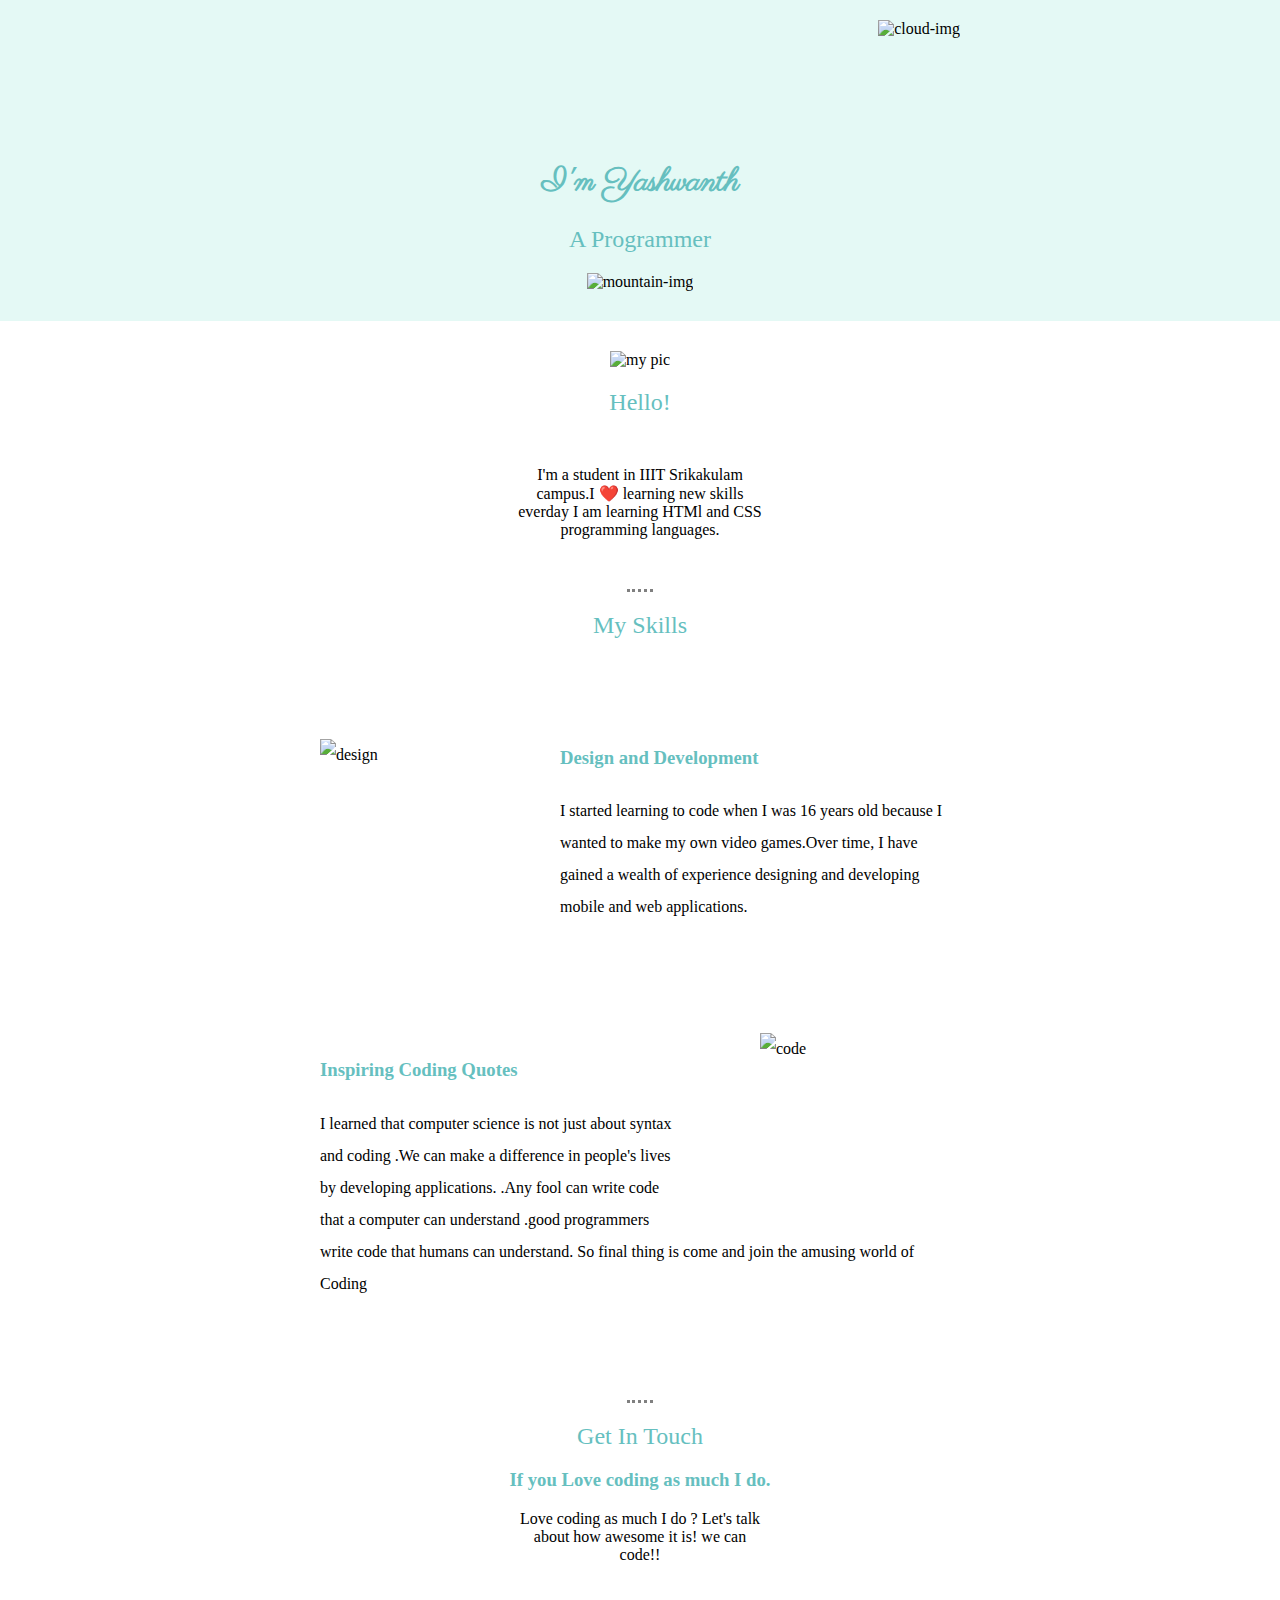
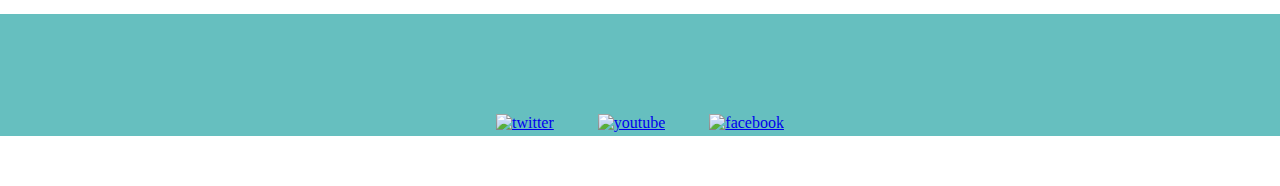
==== my sites.html @ 66504311 "Add files via upload" ====
<!DOCTYPE html>
<html lang="en">
<head>
    <meta charset="UTF-8">
    <title>my sites</title>
    <link rel="stylesheet" href="my css styles.css">
    <link rel="icon" href="favicon.ico">
    <link rel="preconnect" href="https://fonts.googleapis.com"><link rel="preconnect" href="https://fonts.gstatic.com" crossorigin><link href="https://fonts.googleapis.com/css2?family=Parisienne&family=Sacramento&display=swap" rel="stylesheet">

    <style> @import url('https://fonts.googleapis.com/css2?family=Parisienne&family=Sacramento&display=swap'); </style>
</head>
<body>
    <div class="top-cont">
        <h1 class="title"> I'm Yashwanth</h1>
        <h2> A Programmer</h2>
    <div> 
        <img src="images/cloud.png" alt="cloud-img" class="cloud-1">
        <img src="images/cloud.png" alt="cloud-img" class="cloud-2">
    </div>
    <div>
        <img src="images/mountain.png" alt="mountain-img" class="mount">
    </div>
</div>  
  <div> 
    <img  class="my-pic" src="images/yashu.png" alt="my pic" >
  </div>
<p> <h2> Hello!</h2></p>
<p class="hello">  I'm a student in IIIT Srikakulam campus.I ❤️ learning new skills everday
    I am learning HTMl and CSS programming languages.
</p>
<hr>
    <h2> My Skills</h2>

<div class="float-1">
    <img src="images/code.gif" alt="design" class="design">
    <h3> Design and Development</h3>
    <p>I started learning to code when I was 16 years old because I wanted to make my own video games.Over time, 
        I have gained a wealth of experience designing and developing mobile and web applications.</p>
</div>
<div class="float-2">
    <img src="images/programming.png" alt="code" class="design-2">
    <h3> Inspiring Coding Quotes </h3>
    <p> I learned that computer science is not just about syntax and coding .We can make a difference in people's lives by developing applications.
        .Any fool can write code that a computer can understand .good programmers write code that humans can understand.
        So final thing is come and join the amusing world of Coding 
    </p>
    </div>
<hr>
<div>
    <h2> Get In Touch </h2>
    <h3>If you  Love coding as much I do.</h3>
    <p class="end-cont"> Love coding as much I do ? Let's talk about how awesome it is! we can code!!</p>
</div>
<div class="links">
    <a href="https://www.twitter.com" target="_blank"><img src="images/twitter.png" alt="twitter" class="twitter"></a>
    <a href="https://www.youtube.com" target="_blank"> <img src="images/youtube.png" alt="youtube" class="youtube"></a>
    <a href="https://www.facebook.com" target="_blank"><img src="images/facebook.png" alt="facebook" class="facebook">
    </a>
</div>
</body>
</html>
---- my css styles.css ----
body{
    margin: 0%;
    text-align: center;
}
.cloud-1{
    position: absolute;
    left: 25rem;
    bottom: 25rem;
}
.cloud-2{
    position: absolute;
    top: 20px;
    right: 20rem;
}
.title{
    
    font-family: 'Parisienne', cursive;
}
.top-cont{
    background-color: #e4f9f5;
    position: relative;
    padding-top: 100px;
}
h1{
    color: #66BFBF;
    padding-top: 40px;
}
h2{
    color: #66BFBF;
    font-weight: 40;
}
.my-pic{
    width: 200px;
    height: 200px;
    padding-top: 30px;
}
.mount{
    padding-bottom: 30px;
}
hr{
    border: dotted;
    border-bottom: none;
    width: 20px;
}
.top-count{
    background-color: #eaf6f6;
}
h3{
    color: #66BFBF;
}
.hello{
    width: 20%;
    margin: 50px auto;
   
}
.design{
    height: 200px;
    width: 200px;
    width: 25%;
    float: left;
    margin-right: 5rem;
}
.float-1{
    width: 50%;
    margin: 100px auto 100px auto;
    text-align: left;
    line-height: 2;
    margin-bottom: 20px;
}
.design-2{
    height: 200px;
    width: 200px;
    float: right;
    margin-left: 5rem;
    
}
.float-2{
    margin: 100px auto;
    width: 50%;
    text-align: left;
    line-height: 2;
   padding-top: 10px;  
}
.end-cont{
    width: 20%;
    margin: 10px auto;
}
.twitter{
    height: 25px;
    width: 25px;
    padding-bottom: 4px;
}
.youtube{
      height: 30px;
      width: 25px;
}
.facebook{
    width: 25px;
    height: 30px;

}
a{
    margin: 50px 20px;
}
.links{
    margin: 50px auto;
    background-color: #66BFBF;
    position: relative;
    padding-top: 100px;
}
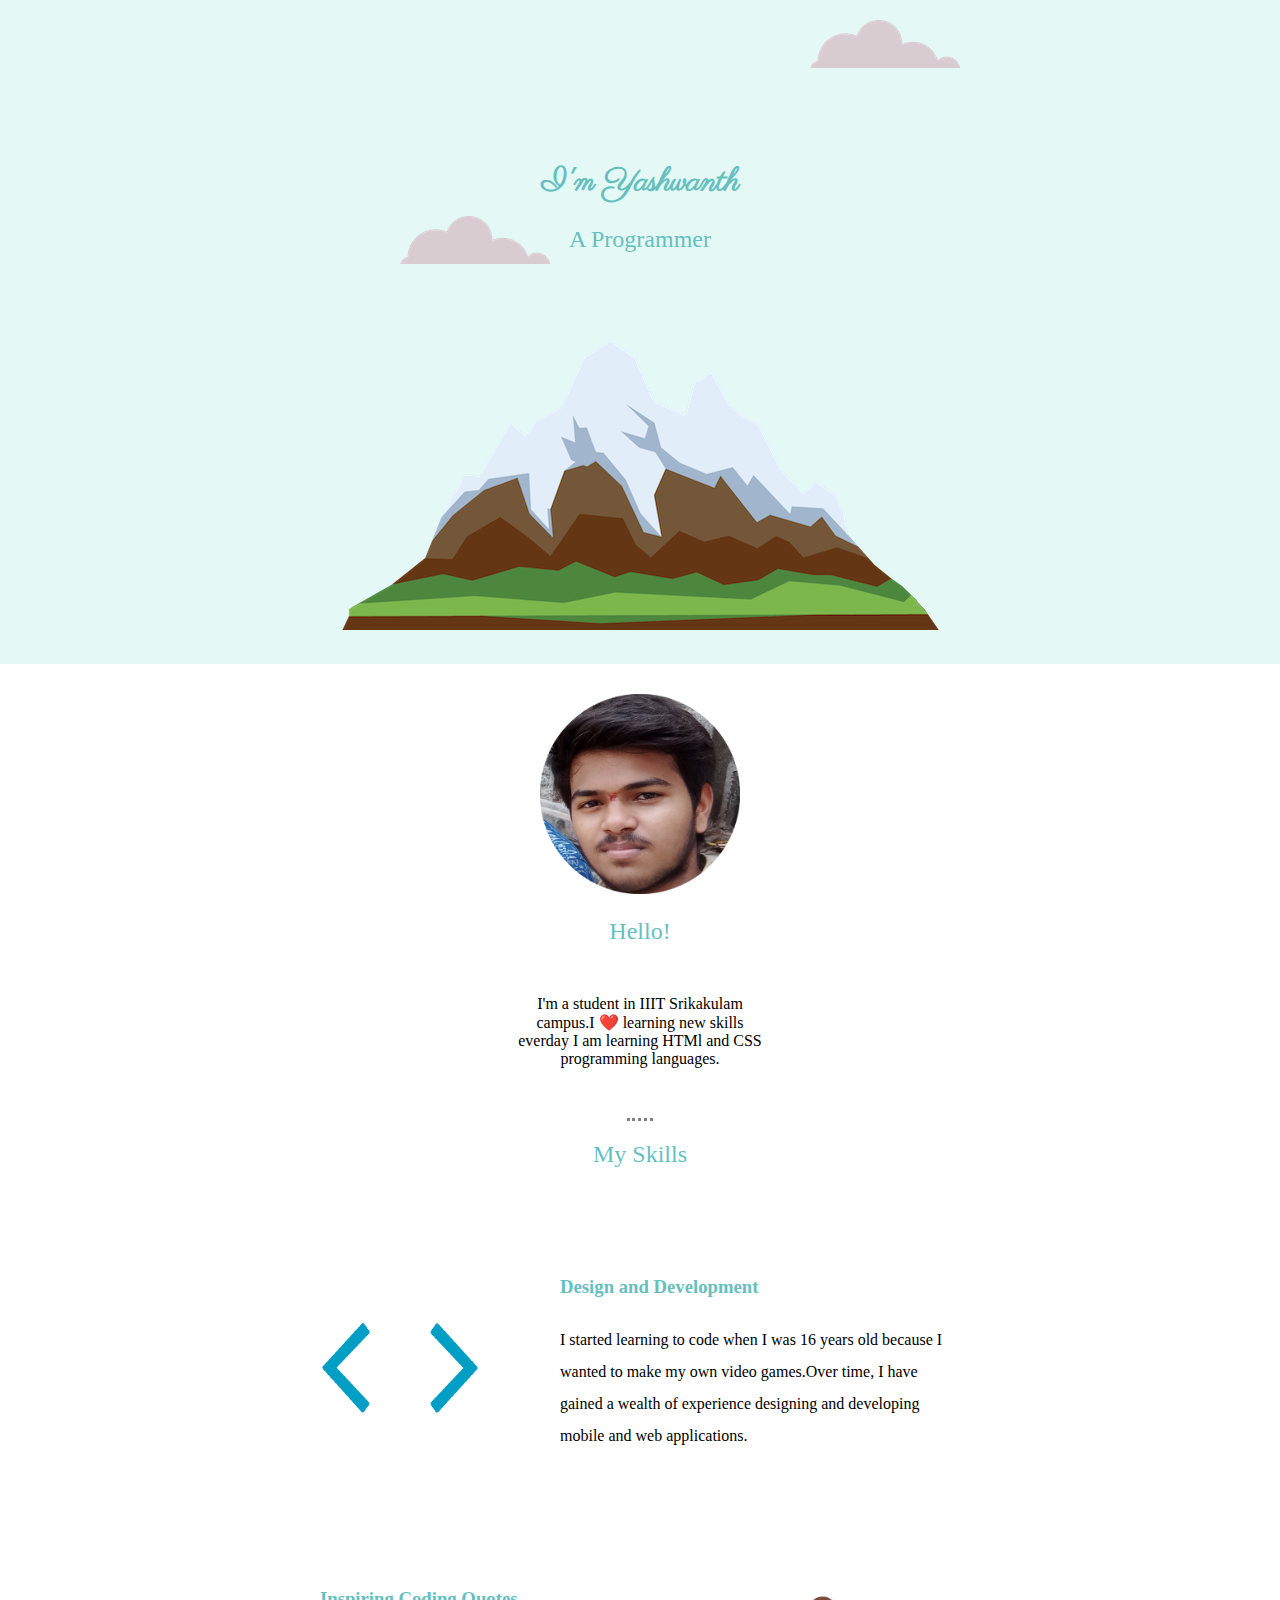
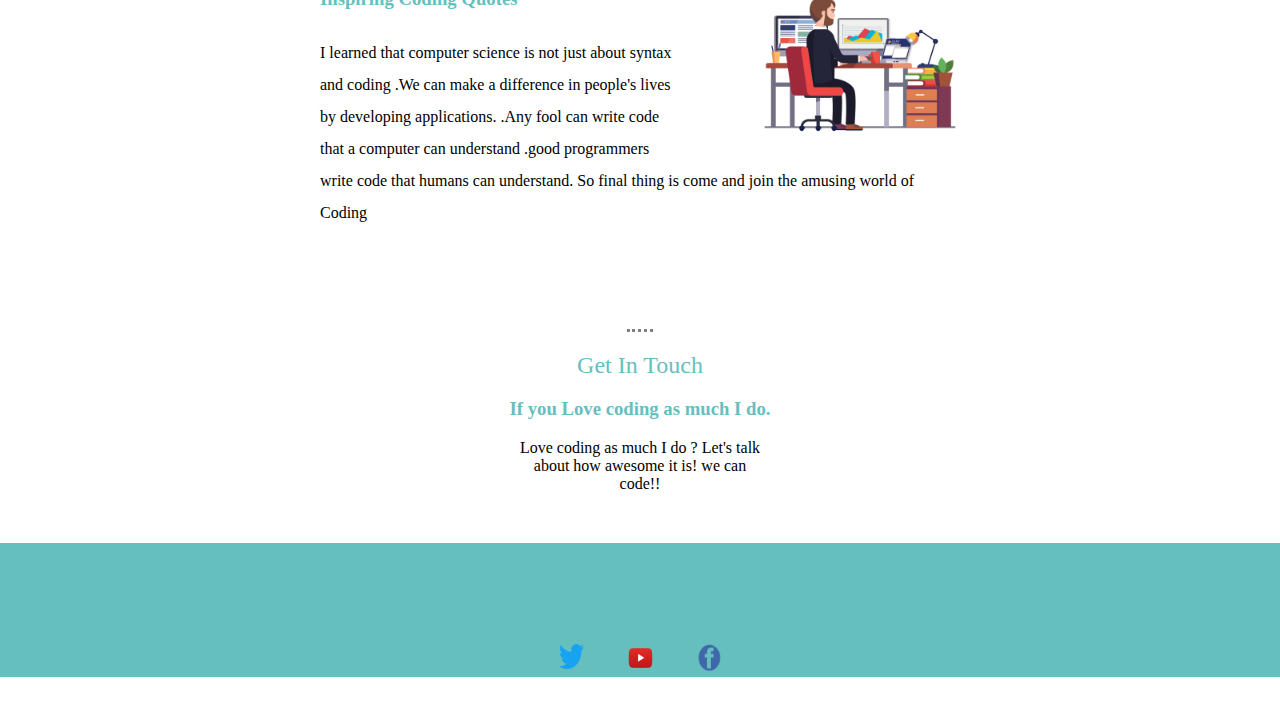
==== commit d92d636a: "Add files via upload" ====
(no text change in the page or its own stylesheets)
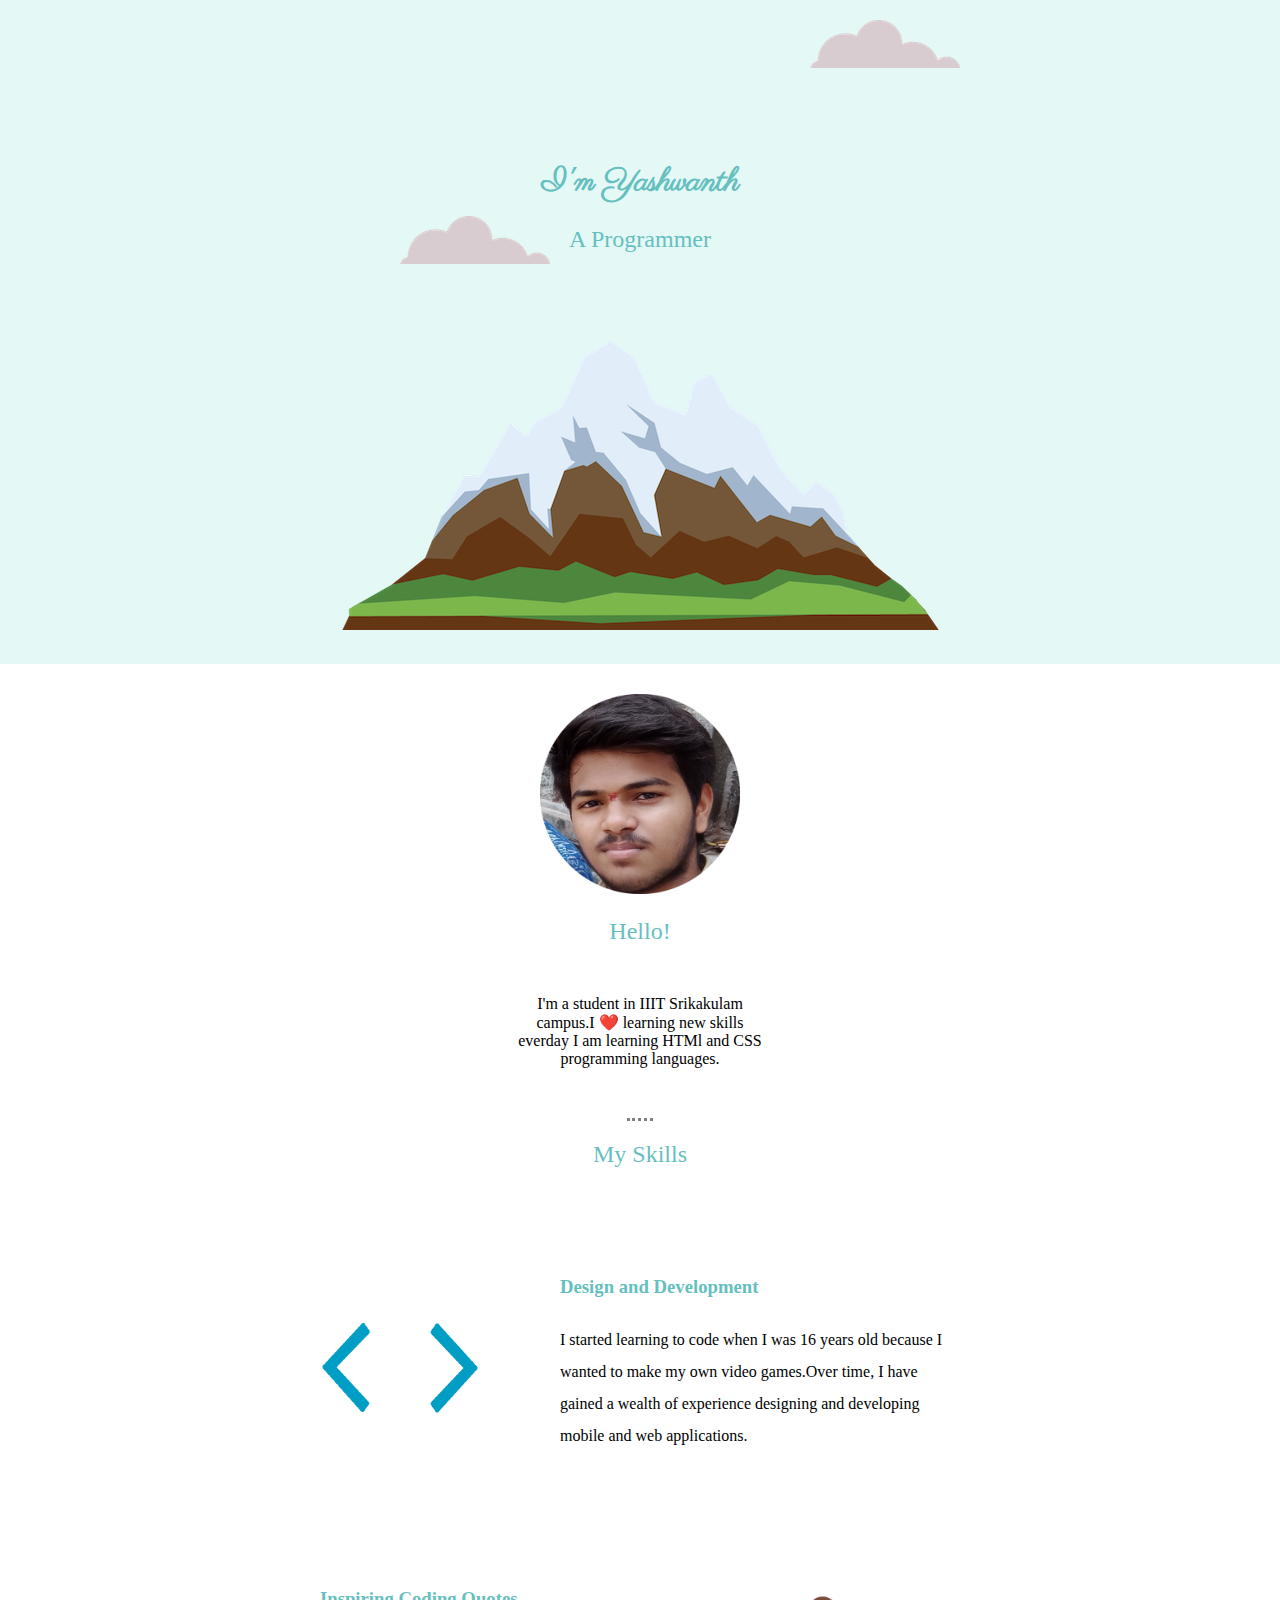
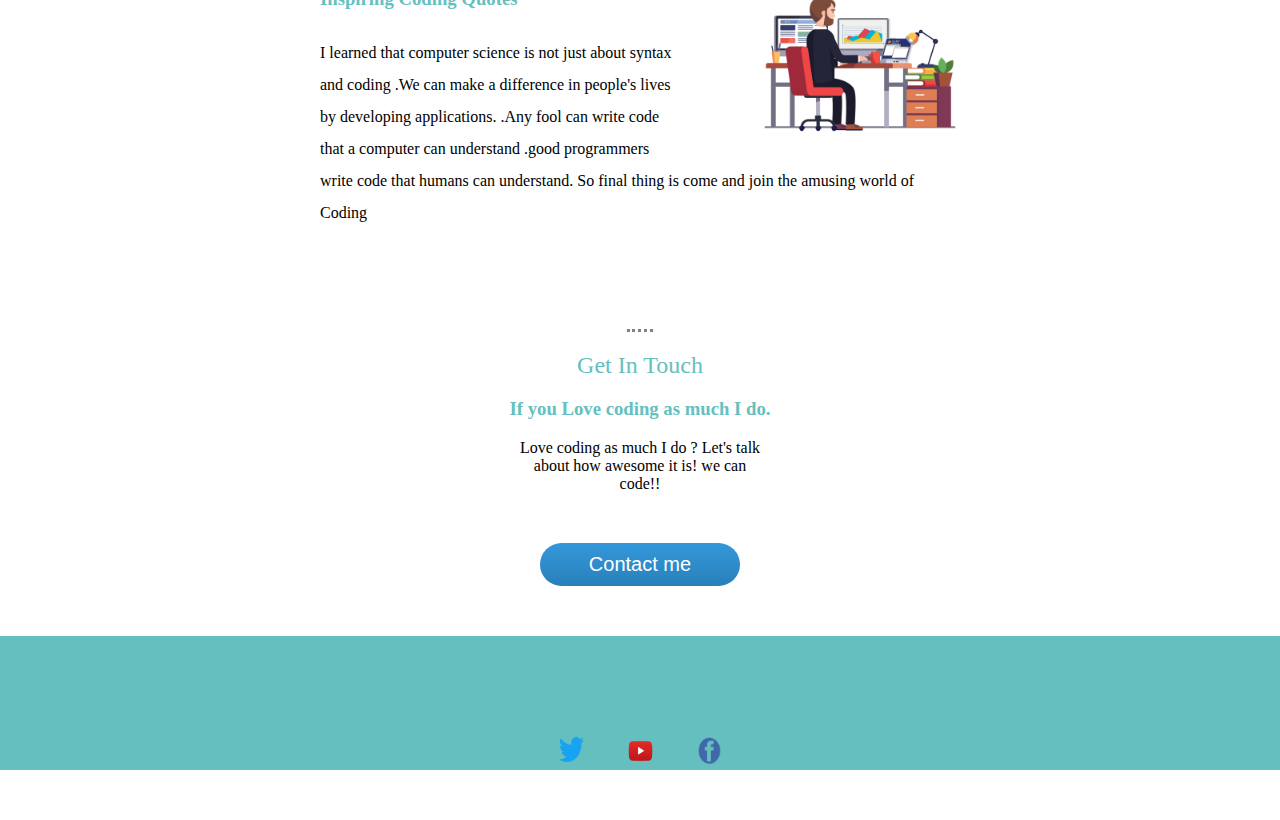
==== commit 9e8c571d: "Add files via upload" ====
--- a/my sites.html
+++ b/my sites.html
@@ -51,6 +51,9 @@
     <h3>If you  Love coding as much I do.</h3>
     <p class="end-cont"> Love coding as much I do ? Let's talk about how awesome it is! we can code!!</p>
 </div>
+<div class="btn"> 
+ Contact me
+</div>
 <div class="links">
     <a href="https://www.twitter.com" target="_blank"><img src="images/twitter.png" alt="twitter" class="twitter"></a>
     <a href="https://www.youtube.com" target="_blank"> <img src="images/youtube.png" alt="youtube" class="youtube"></a>
--- a/my css styles.css
+++ b/my css styles.css
@@ -108,3 +108,32 @@
     position: relative;
     padding-top: 100px;
 }
+.btn {
+  background: #3498db;
+  background-image: -webkit-linear-gradient(top, #3498db, #2980b9);
+  background-image: -moz-linear-gradient(top, #3498db, #2980b9);
+  background-image: -ms-linear-gradient(top, #3498db, #2980b9);
+  background-image: -o-linear-gradient(top, #3498db, #2980b9);
+  background-image: linear-gradient(to bottom, #3498db, #2980b9);
+  -webkit-border-radius: 28;
+  -moz-border-radius: 28;
+  border-radius: 28px;
+  font-family: Arial;
+  color: #ffffff;
+  font-size: 20px;
+  padding: 10px 20px 10px 20px;
+  text-decoration: none;
+  width: 160px;
+  margin: 50px auto;
+  
+}
+
+.btn:hover {
+  background: #a564e3;
+  background-image: -webkit-linear-gradient(top, #a564e3, #1595eb);
+  background-image: -moz-linear-gradient(top, #a564e3, #1595eb);
+  background-image: -ms-linear-gradient(top, #a564e3, #1595eb);
+  background-image: -o-linear-gradient(top, #a564e3, #1595eb);
+  background-image: linear-gradient(to bottom, #a564e3, #1595eb);
+  text-decoration: none;
+}
